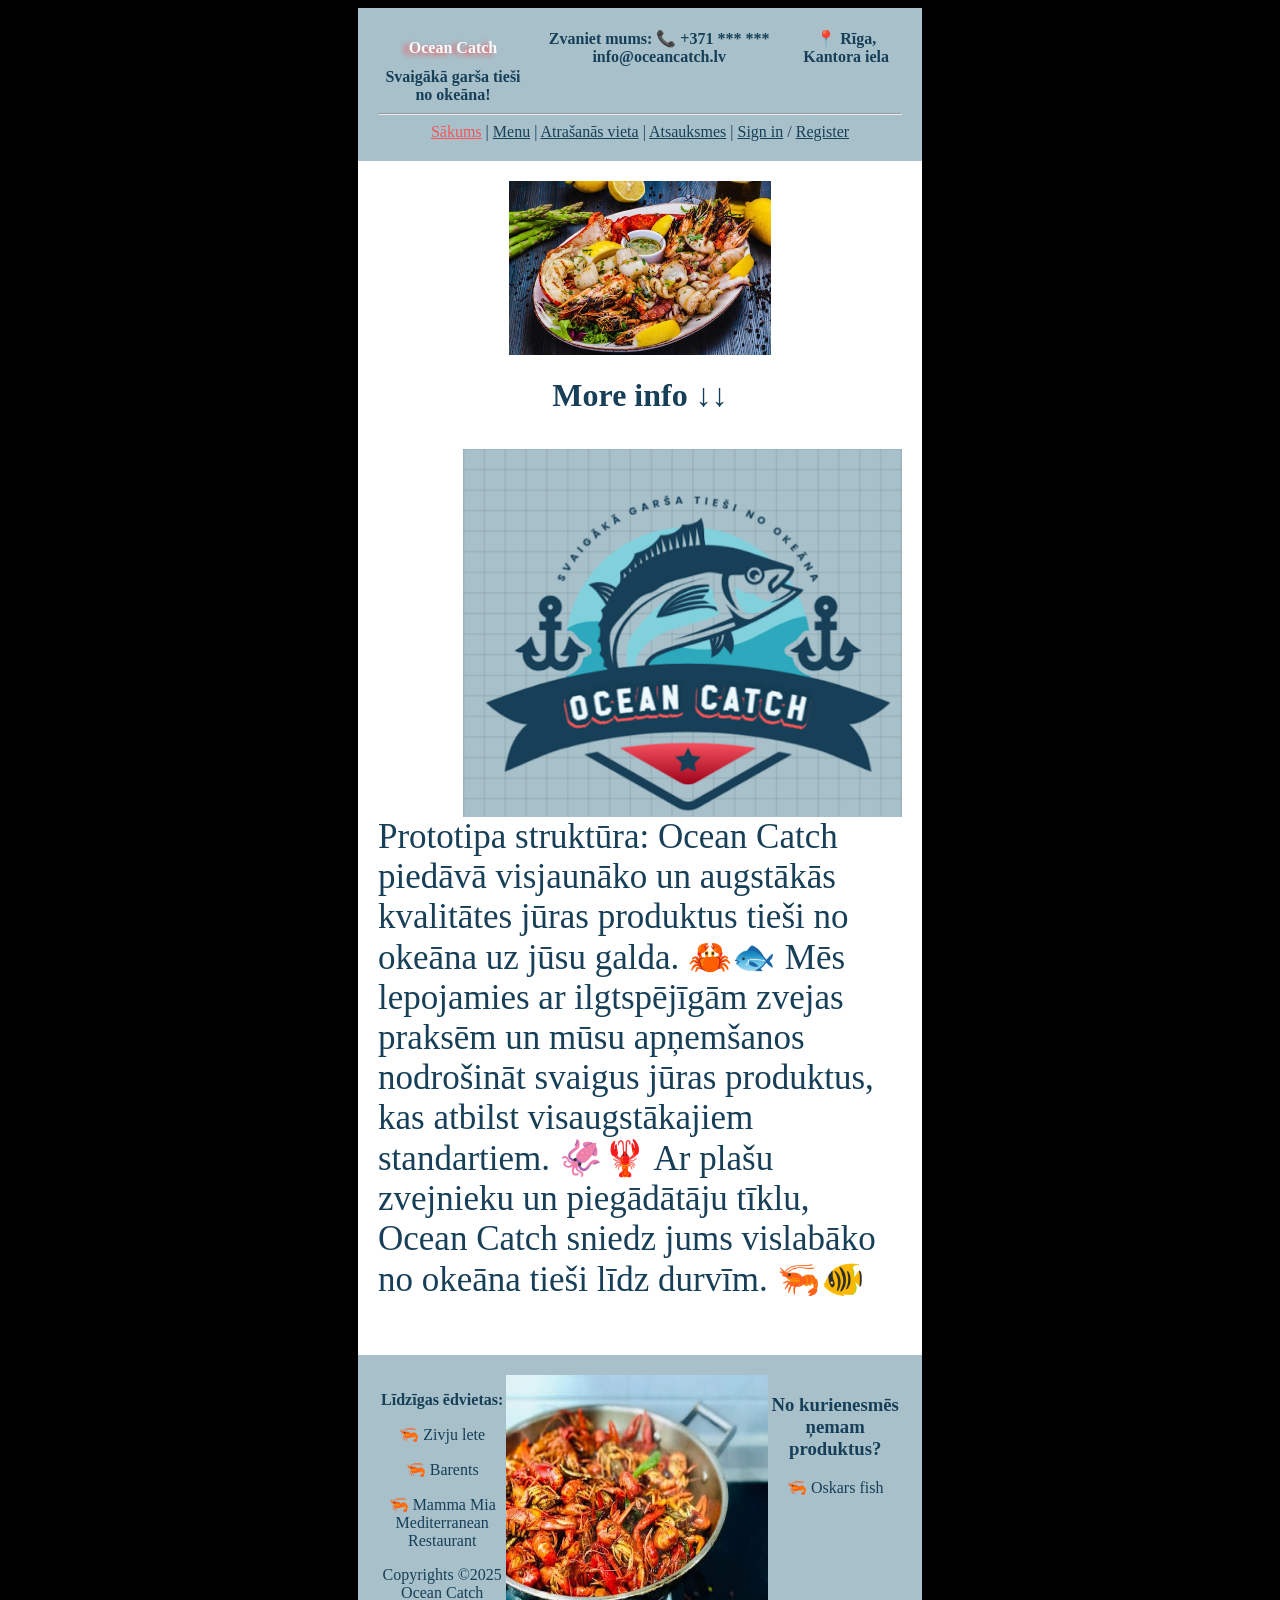
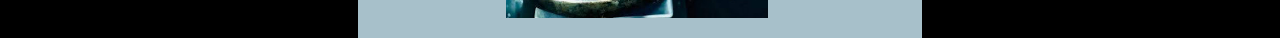
==== index.html @ d6570ac4 "Initial commit" ====
<!DOCTYPE html>
<html>

<head>
  <meta charset="utf-8">
  <meta name="viewport" content="width=device-width">
  <title>Ocean Catch</title>
  <link href="style.css" rel="stylesheet" type="text/css" />
</head>
  <!-- <table> - tabulas izveide; <tr> - tabulas rinda; <th> - tabulas galvene; <td> - tabulas dati;
    <a> - hypelinks; <nav> - navigācija; <img> - attēlu ievietošana; <p> - paragrāfs; <div> - div bloks; <section> - sadaļa; <article> - raksts; <footer> - lapas kājene; <hr> - horizontāla līnija; <span> - teksta daļa;  <b> - bold treknraksts; <font-size> - teksta lielums; <float> - attēlu novietošana; <html> - lapas sākums; <head> - lapas galvene; <body> - lapas saturs; <script> - javascript; <meta> - lapas apraksts; <title> - lapas nosaukums; <link> - lapas stila faila saite; <a> ir izmanto lai varētu ievietot hypelinkus; b ir bold treknraksts; font-size teksta lielums; span izmanto lai atzīmētu kādu daļu teksta; target_blank - liek atvērt citā logā;  text-decoration= none - noņem underline lai izskatītos kā citi tekstā vārdi; <nav> - navigācija;  -->
<header>
  

  <table >
  <tr>
    <th style="color: rgb(250,250,250); text-shadow: -5px 2px 5px rgb(243,85,88);"><b>Ocean Catch</b></th>
    <th style="color: rgb(23,63,87);">Zvaniet mums:  &#128222; +371 *** *** info@oceancatch.lv </th>
    <th><a href="https://www.google.com/maps/place/Kantora+iela/@56.9174404,24.0315481,14.94z/data=!4m6!3m5!1s0x46eed066782f54d3:0x85378486fa294271!8m2!3d56.9185737!4d24.0414406!16s%2Fg%2F11gh475433?entry=ttu" target="_blank" style="text-decoration: none;">  &#128205;</span> </a>
    <span style="color: rgb(23,63,87);">Rīga, Kantora iela</span></th>
  </tr>
  <tr >
    <td  style="color: rgb(23,63,87); font-size: 16px;"><b>Svaigākā garša tieši no okeāna!</b></td>
  </tr>
</table>
  <hr>
  
  <nav >
    <a style="color: rgb(243,85,88);" href="/html/">Sākums</a>  |
    <a style="color: rgb(23,63,87);" href="/css/">Menu</a> |
    <a style="color: rgb(23,63,87);" href="/js/">Atrašanās vieta</a> |
    <a style="color: rgb(23,63,87);" href="/jquery/">Atsauksmes</a> |
    <a style="color: rgb(23,63,87);" href="signin.html">Sign in</a> /
    <a style="color: rgb(23,63,87);" href="/jquery/">Register</a> 
  </nav>
  </header>
 
  <main>
    <img src="unnamed(1).jpg">
    <h1 style="color: rgb(23,63,87);"><b>More info
    ↓↓</b> </h1>
    <p style="font-size:35px; color: rgb(23,63,87);" > <img src="unnamed(2).png" style="float:right;width:439px;height:368px;">
     Prototipa struktūra: Ocean Catch piedāvā visjaunāko un augstākās kvalitātes jūras produktus tieši no okeāna uz jūsu galda. 🦀🐟 Mēs lepojamies ar ilgtspējīgām zvejas praksēm un mūsu apņemšanos nodrošināt svaigus jūras produktus, kas atbilst visaugstākajiem standartiem. 🦑🦞 Ar plašu zvejnieku un piegādātāju tīklu, Ocean Catch sniedz jums vislabāko no okeāna tieši līdz durvīm.
       🦐🐠
    </p>
  </main>
 
  
  <footer>
    <section>
      <div style="display: flex; justify-content: space-between;">
        <div>
          <p><b>Līdzīgas ēdvietas:</b></p>
          <p><a href="https://www.tripadvisor.com/Restaurant_Review-g274967-d8319862-Reviews-Zivju_Lete-Riga_Riga_Region.html" target="_blank" style="text-decoration: none;">  🦐</span> </a>
          <span style="color: rgb(23,63,87);">Zivju lete</span></p>
          <p> <a href="https://www.tripadvisor.com/Restaurant_Review-g274967-d17659602-Reviews-Barents-Riga_Riga_Region.html" target="_blank" style="text-decoration: none;">  🦐</span> </a>
          <span style="color: rgb(23,63,87);">Barents</span> </p>
          <p> <a href="https://www.tripadvisor.com/Restaurant_Review-g274967-d20123208-Reviews-Mamma_Mia_Mediterranean_Restaurant-Riga_Riga_Region.html" target="_blank" style="text-decoration: none;">  🦐</span> </a>
          <span style="color: rgb(23,63,87);">Mamma Mia Mediterranean Restaurant</span></p>
          <p> Copyrights ©2025 Ocean Catch</p>
        </div>
        <img src="unnamed (6).jpg" >
        <div>
          <article>
            <h1> <b>No kurienesmēs ņemam produktus?</b></h1>
            <p><a href="https://www.oscarsfish.lv/veikals/category/juras-veltes/" target="_blank" style="text-decoration: none;">  🦐</span> </a>
            <span style="color: rgb(23,63,87);">Oskars fish</span></p>  
          </article>
        </div>
      </div>
      </section>
  </footer>
<body>
  <script src="script.js"></script>
</body>

</html>
---- style.css ----
html {
  height: 100%;
  width: 100%;
}
h1 {
  text-align: center;
}
nav {
  text-align: center;
}
table {
  width: 100%;
  border-collapse: collapse;
  background-color: rgb(167, 192, 202);
  text-align: center;
}
img {
  display: block;
  margin-left: auto;
  margin-right: auto;
  width: 50%;
}
header {
  background-color: rgb(167, 192, 202);
  margin-left: 350px;
  margin-right: 350px ;
  padding: 20px;
  text-align: center;
  color: rgb(23, 63, 87)
}
footer {
  background-color: rgb(167, 192, 202);
  margin-left: 350px;
  margin-right: 350px ;
  padding: 20px;
  text-align: center;
  color: rgb(23, 63, 87);
}
main {
  margin-left: 350px;
  margin-right: 350px ;
  padding: 20px;
  background-color: rgb(255, 255, 255);
}
body {
  background-color: black;
}
.index {
  margin-left: 350px;
  margin-right: 350px ;
  padding: 20px;
  background-color: rgb(255, 255, 255);
}
.signin {
  margin-left: 350px;
  margin-right: 350px ;
  padding: 20px;
  background-color: rgb(255, 255, 255);
  text-align: center;
  color: rgb(23, 63, 87);
  
}
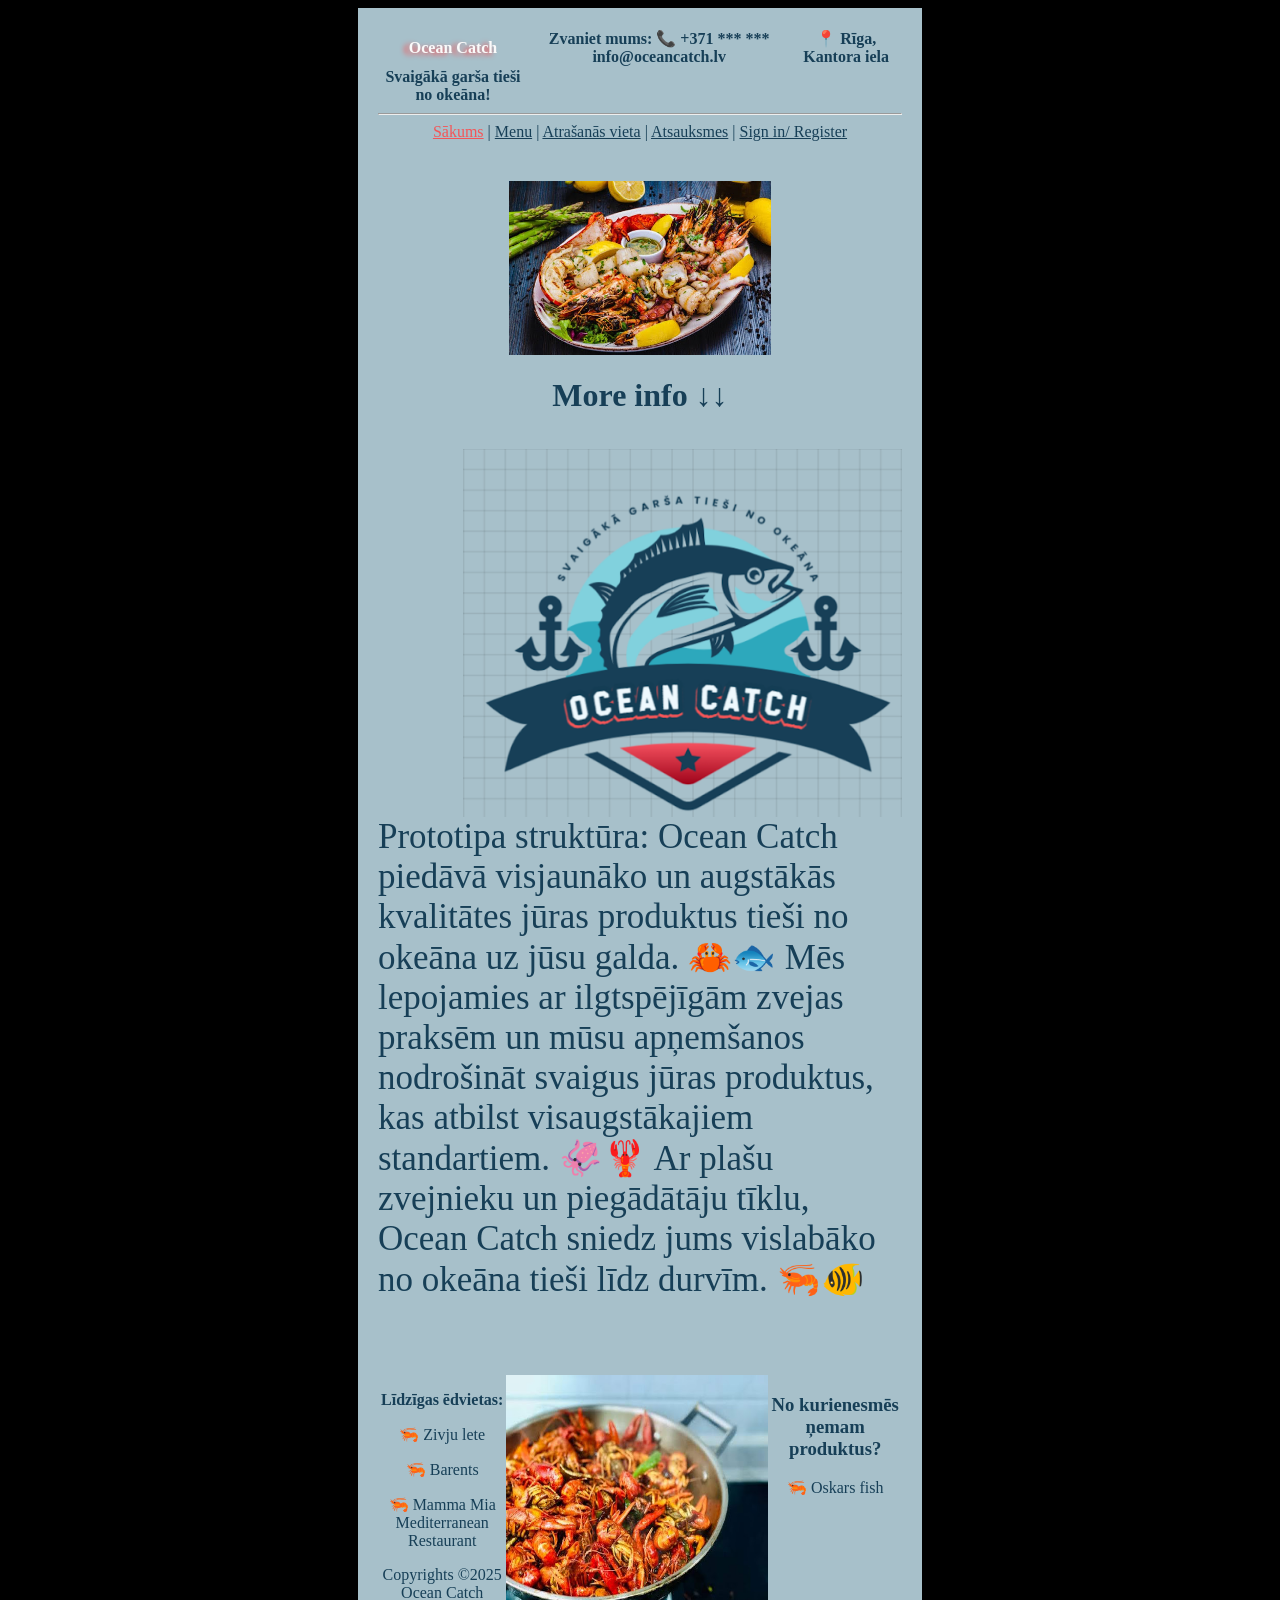
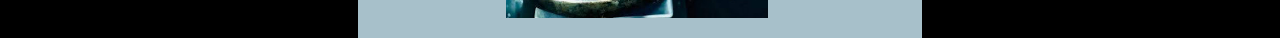
==== commit f134bd0b: "Checkpoint before assistant change: Revamp the site design with a new color scheme and improved user" ====
--- a/index.html
+++ b/index.html
@@ -8,7 +8,7 @@
   <link href="style.css" rel="stylesheet" type="text/css" />
 </head>
   <!-- <table> - tabulas izveide; <tr> - tabulas rinda; <th> - tabulas galvene; <td> - tabulas dati;
-    <a> - hypelinks; <nav> - navigācija; <img> - attēlu ievietošana; <p> - paragrāfs; <div> - div bloks; <section> - sadaļa; <article> - raksts; <footer> - lapas kājene; <hr> - horizontāla līnija; <span> - teksta daļa;  <b> - bold treknraksts; <font-size> - teksta lielums; <float> - attēlu novietošana; <html> - lapas sākums; <head> - lapas galvene; <body> - lapas saturs; <script> - javascript; <meta> - lapas apraksts; <title> - lapas nosaukums; <link> - lapas stila faila saite; <a> ir izmanto lai varētu ievietot hypelinkus; b ir bold treknraksts; font-size teksta lielums; span izmanto lai atzīmētu kādu daļu teksta; target_blank - liek atvērt citā logā;  text-decoration= none - noņem underline lai izskatītos kā citi tekstā vārdi; <nav> - navigācija;  -->
+    <a> - hypelinks; <nav> - navigācija; <img> - attēlu ievietošana; <p> - paragrāfs; <div> - div bloks; <section> - sadaļa; <article> - raksts; <footer> - lapas kājene; <hr> - horizontāla līnija; <span> - teksta daļa;  <b> - bold treknraksts; <font-size> - teksta lielums; <float> - attēlu novietošana; <html> - lapas sākums; <head> - lapas galvene; <body> - lapas saturs; <script> - javascript; <meta> - lapas apraksts; <title> - lapas nosaukums; <link> - lapas stila faila saite; <a> ir izmanto lai varētu ievietot hypelinkus; b ir bold treknraksts; font-size teksta lielums; span izmanto lai atzīmētu kādu daļu teksta; target_blank - liek atvērt citā logā;  text-decoration= none - noņem underline lai izskatītos kā citi tekstā vārdi; <nav> - navigācija;    -->
 <header>
   
 
@@ -25,14 +25,13 @@
 </table>
   <hr>
   
-  <nav >
+  <div>
     <a style="color: rgb(243,85,88);" href="/html/">Sākums</a>  |
-    <a style="color: rgb(23,63,87);" href="/css/">Menu</a> |
+    <a style="color: rgb(23,63,87);" href="">Menu</a> |
     <a style="color: rgb(23,63,87);" href="/js/">Atrašanās vieta</a> |
     <a style="color: rgb(23,63,87);" href="/jquery/">Atsauksmes</a> |
-    <a style="color: rgb(23,63,87);" href="signin.html">Sign in</a> /
-    <a style="color: rgb(23,63,87);" href="/jquery/">Register</a> 
-  </nav>
+    <a style="color: rgb(23,63,87);" href="signin.html">Sign in/ Register</a> 
+  </div>
   </header>
  
   <main>
--- a/style.css
+++ b/style.css
@@ -40,7 +40,7 @@
   margin-left: 350px;
   margin-right: 350px ;
   padding: 20px;
-  background-color: rgb(255, 255, 255);
+  background-color: rgb(167, 192, 202);
 }
 body {
   background-color: black;
@@ -55,8 +55,69 @@
   margin-left: 350px;
   margin-right: 350px ;
   padding: 20px;
-  background-color: rgb(255, 255, 255);
+  background-color: rgb(167, 192,202);
   text-align: center;
   color: rgb(23, 63, 87);
-  
 }
+.reset-password {
+  margin-left: 350px;
+  margin-right: 350px ;
+  padding: 20px;
+  background-color: rgb(167, 192, 202);
+  text-align: center;
+  color: rgb(23, 63, 87);
+}
+.signup {
+  margin-left: 350px;
+  margin-right: 350px ;
+  padding: 20px;
+  background-color: rgb(167, 192, 202);
+  text-align: center;
+  color: rgb(23, 63, 87);
+}
+.success {
+  margin-left: 350px;
+  margin-right: 350px ;
+  padding: 20px;
+  background-color: rgb(167, 192, 202);
+  text-align: center;
+  color: rgb(23, 63, 87);
+}
+.forgot-password {
+  margin-left: 350px;
+  margin-right: 350px ;
+  padding: 20px;
+  background-color: rgb(167, 192, 202);
+  text-align: center;
+  color: rgb(23, 63, 87);
+}
+.dashboard {
+  margin-left: 350px;
+  margin-right: 350px ;
+  padding: 20px;
+  background-color: rgb(255, 255, 255);
+}
+.edit-profile {
+  margin-left: 350px;
+  margin-right: 350px ;
+  padding: 20px;
+  background-color: rgb(255, 255, 255);
+}
+.add-post {
+  margin-left: 350px;
+  margin-right: 350px ;
+  padding: 20px;
+  background-color: rgb(255, 255, 255);
+}
+.update-post {
+  margin-left: 350px;
+  margin-right: 350px ;
+  padding: 20px;
+  background-color: rgb(255, 255, 255);
+}
+.edit-post {
+  margin-left: 350px;
+  margin-right: 350px ;
+  padding: 20px;
+  background-color: rgb(255, 255, 255);
+}
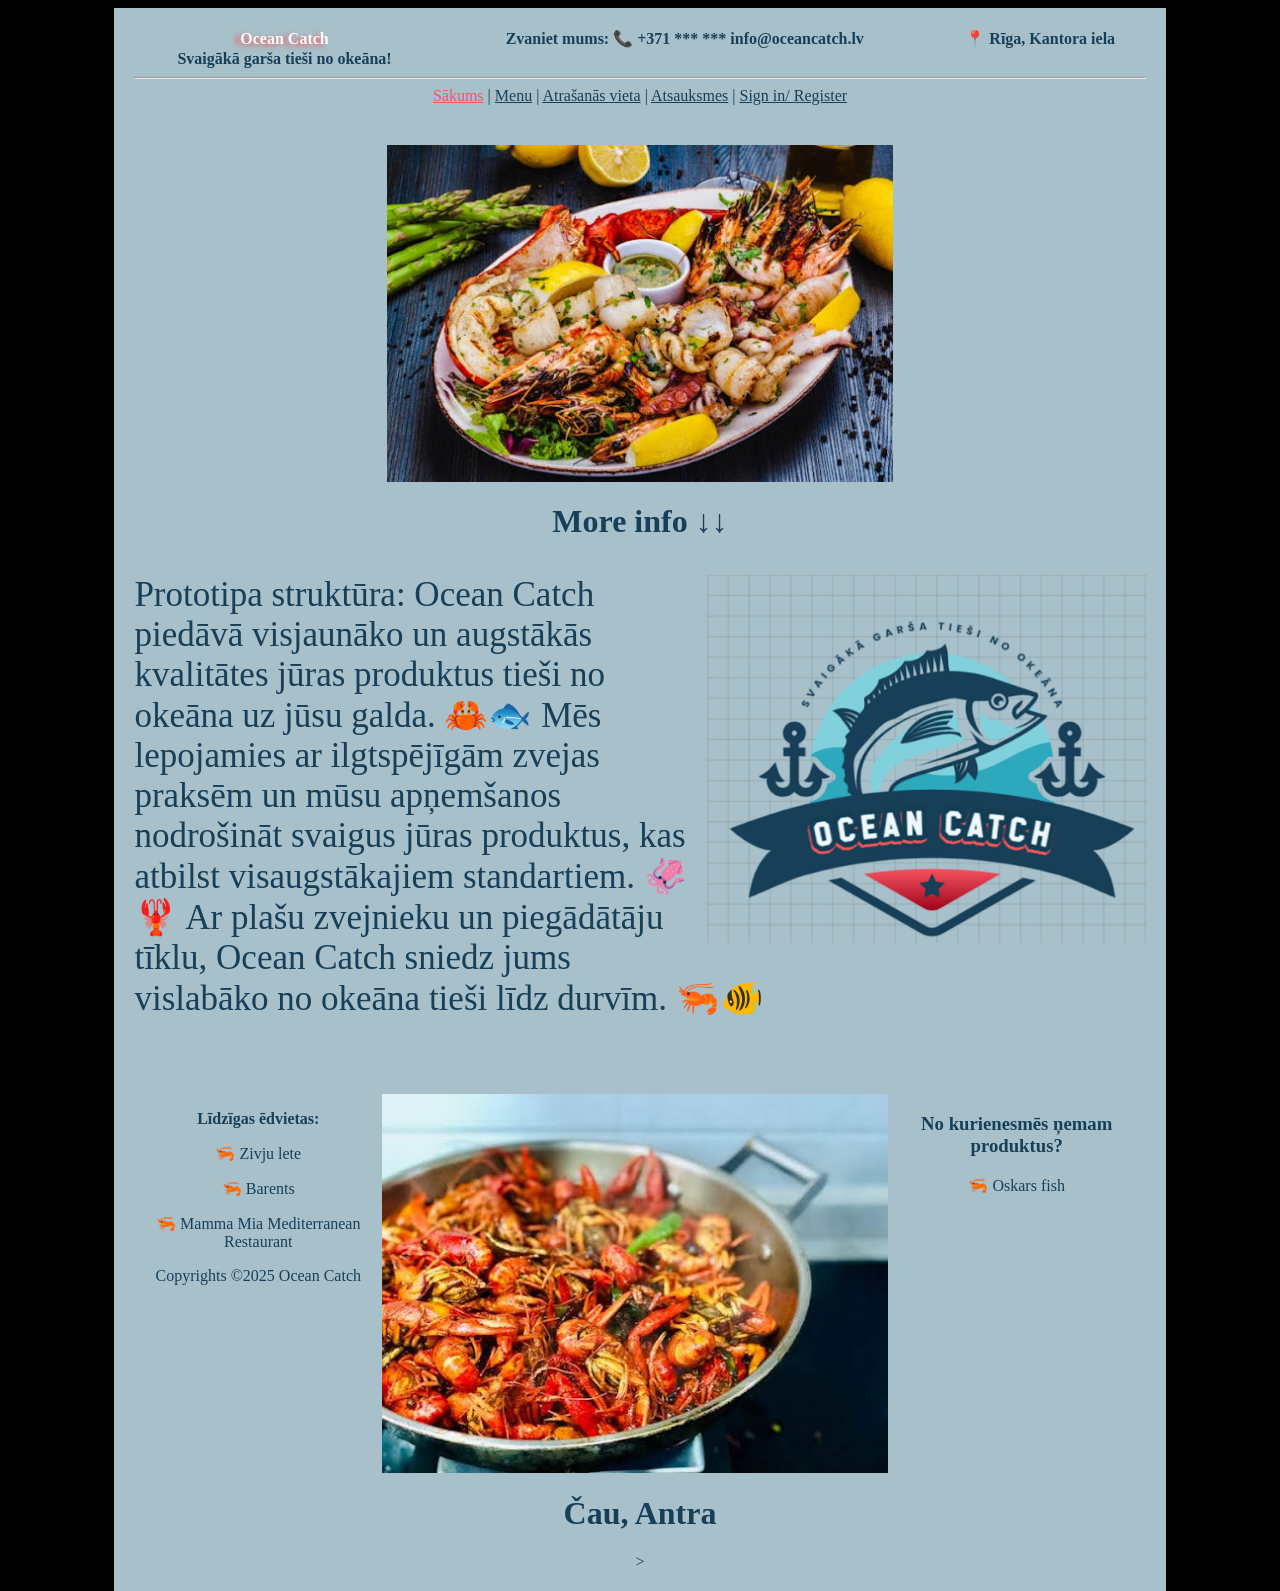
==== commit 93714f00: "ksldlksdlksdf" ====
--- a/index.html
+++ b/index.html
@@ -26,8 +26,8 @@
   <hr>
   
   <div>
-    <a style="color: rgb(243,85,88);" href="/html/">Sākums</a>  |
-    <a style="color: rgb(23,63,87);" href="">Menu</a> |
+    <a style="color: rgb(243,85,88);" href="index.html">Sākums</a>  |
+    <a style="color: rgb(23,63,87);" href="menu.html">Menu</a> |
     <a style="color: rgb(23,63,87);" href="/js/">Atrašanās vieta</a> |
     <a style="color: rgb(23,63,87);" href="/jquery/">Atsauksmes</a> |
     <a style="color: rgb(23,63,87);" href="signin.html">Sign in/ Register</a> 
@@ -43,8 +43,6 @@
        🦐🐠
     </p>
   </main>
- 
-  
   <footer>
     <section>
       <div style="display: flex; justify-content: space-between;">
@@ -68,6 +66,9 @@
         </div>
       </div>
       </section>
+
+<h1>Čau, Antra</h1>>
+    
   </footer>
 <body>
   <script src="script.js"></script>
--- a/style.css
+++ b/style.css
@@ -1,123 +1,98 @@
-html {
-  height: 100%;
-  width: 100%;
-}
-h1 {
-  text-align: center;
-}
-nav {
-  text-align: center;
-}
-table {
-  width: 100%;
-  border-collapse: collapse;
-  background-color: rgb(167, 192, 202);
-  text-align: center;
-}
-img {
-  display: block;
-  margin-left: auto;
-  margin-right: auto;
-  width: 50%;
-}
-header {
-  background-color: rgb(167, 192, 202);
-  margin-left: 350px;
-  margin-right: 350px ;
-  padding: 20px;
-  text-align: center;
-  color: rgb(23, 63, 87)
-}
-footer {
-  background-color: rgb(167, 192, 202);
-  margin-left: 350px;
-  margin-right: 350px ;
-  padding: 20px;
-  text-align: center;
-  color: rgb(23, 63, 87);
-}
-main {
-  margin-left: 350px;
-  margin-right: 350px ;
-  padding: 20px;
-  background-color: rgb(167, 192, 202);
-}
-body {
-  background-color: black;
-}
-.index {
-  margin-left: 350px;
-  margin-right: 350px ;
-  padding: 20px;
-  background-color: rgb(255, 255, 255);
-}
-.signin {
-  margin-left: 350px;
-  margin-right: 350px ;
-  padding: 20px;
-  background-color: rgb(167, 192,202);
-  text-align: center;
-  color: rgb(23, 63, 87);
-}
-.reset-password {
-  margin-left: 350px;
-  margin-right: 350px ;
-  padding: 20px;
-  background-color: rgb(167, 192, 202);
-  text-align: center;
-  color: rgb(23, 63, 87);
-}
-.signup {
-  margin-left: 350px;
-  margin-right: 350px ;
-  padding: 20px;
-  background-color: rgb(167, 192, 202);
-  text-align: center;
-  color: rgb(23, 63, 87);
-}
-.success {
-  margin-left: 350px;
-  margin-right: 350px ;
-  padding: 20px;
-  background-color: rgb(167, 192, 202);
-  text-align: center;
-  color: rgb(23, 63, 87);
-}
-.forgot-password {
-  margin-left: 350px;
-  margin-right: 350px ;
-  padding: 20px;
-  background-color: rgb(167, 192, 202);
-  text-align: center;
-  color: rgb(23, 63, 87);
-}
-.dashboard {
-  margin-left: 350px;
-  margin-right: 350px ;
-  padding: 20px;
-  background-color: rgb(255, 255, 255);
-}
-.edit-profile {
-  margin-left: 350px;
-  margin-right: 350px ;
-  padding: 20px;
-  background-color: rgb(255, 255, 255);
-}
-.add-post {
-  margin-left: 350px;
-  margin-right: 350px ;
-  padding: 20px;
-  background-color: rgb(255, 255, 255);
-}
-.update-post {
-  margin-left: 350px;
-  margin-right: 350px ;
-  padding: 20px;
-  background-color: rgb(255, 255, 255);
-}
-.edit-post {
-  margin-left: 350px;
-  margin-right: 350px ;
-  padding: 20px;
-  background-color: rgb(255, 255, 255);
-}+
+    html {
+      height: 100%;
+      width: 100%;
+    }
+    h1 {
+      text-align: center;
+    }
+    nav {
+      text-align: center;
+    }
+    table {
+      width: 100%;
+      border-collapse: collapse;
+      background-color: rgb(167, 192, 202);
+      text-align: center;
+    }
+    tr:nth-child(even) {
+      background-color: #a7c0ca;
+    }
+    img {
+      display: block;
+      margin-left: auto;
+      margin-right: auto;
+      width: 50%;
+    }
+    header {
+      background-color: rgb(167, 192, 202);
+      margin-left: auto;
+      margin-right: auto;
+      padding: 20px;
+      text-align: center;
+      color: rgb(23, 63, 87);
+      width: 80%;
+    }
+    footer {
+      background-color: rgb(167, 192, 202);
+      margin-left: auto;
+      margin-right: auto;
+      padding: 20px;
+      text-align: center;
+      color: rgb(23, 63, 87);
+      width: 80%;
+    }
+    main {
+      margin-left: auto;
+      margin-right: auto;
+      padding: 20px;
+      background-color: rgb(167, 192, 202);
+      width: 80%;
+    }
+    body {
+      background-color: black;
+    }
+    .index {
+      margin-left: auto;
+      margin-right: auto;
+      padding: 20px;
+      background-color: rgb(167, 192, 202);
+      width: 80%;
+    }
+  
+  .signin {
+    margin-left: auto;
+    margin-right: auto;
+    padding: 20px;
+    background-color: rgb(167, 192, 202);
+    text-align: center;
+    color: rgb(23, 63, 87);
+    width: 80%;
+  }
+    .reset-password{
+      margin-left: auto;
+      margin-right: auto;
+      padding: 20px;
+      background-color: rgb(167, 192, 202);
+      text-align: center;
+      color: rgb(23, 63, 87);
+      width: 80%;
+    }
+    .register{
+      margin-left: auto;
+      margin-right: auto;
+      padding: 20px;
+      background-color: rgb(167, 192, 202);
+      text-align: center;
+      color: rgb(23, 63, 87);
+      width: 80%;
+    }
+    .menu{
+      margin-left: auto;
+      margin-right: auto;
+      padding: 20px;
+      background-color: rgb(167, 192, 202);
+      text-align: center;
+      color: rgb(23, 63, 87);
+      width: 80%;
+    }
